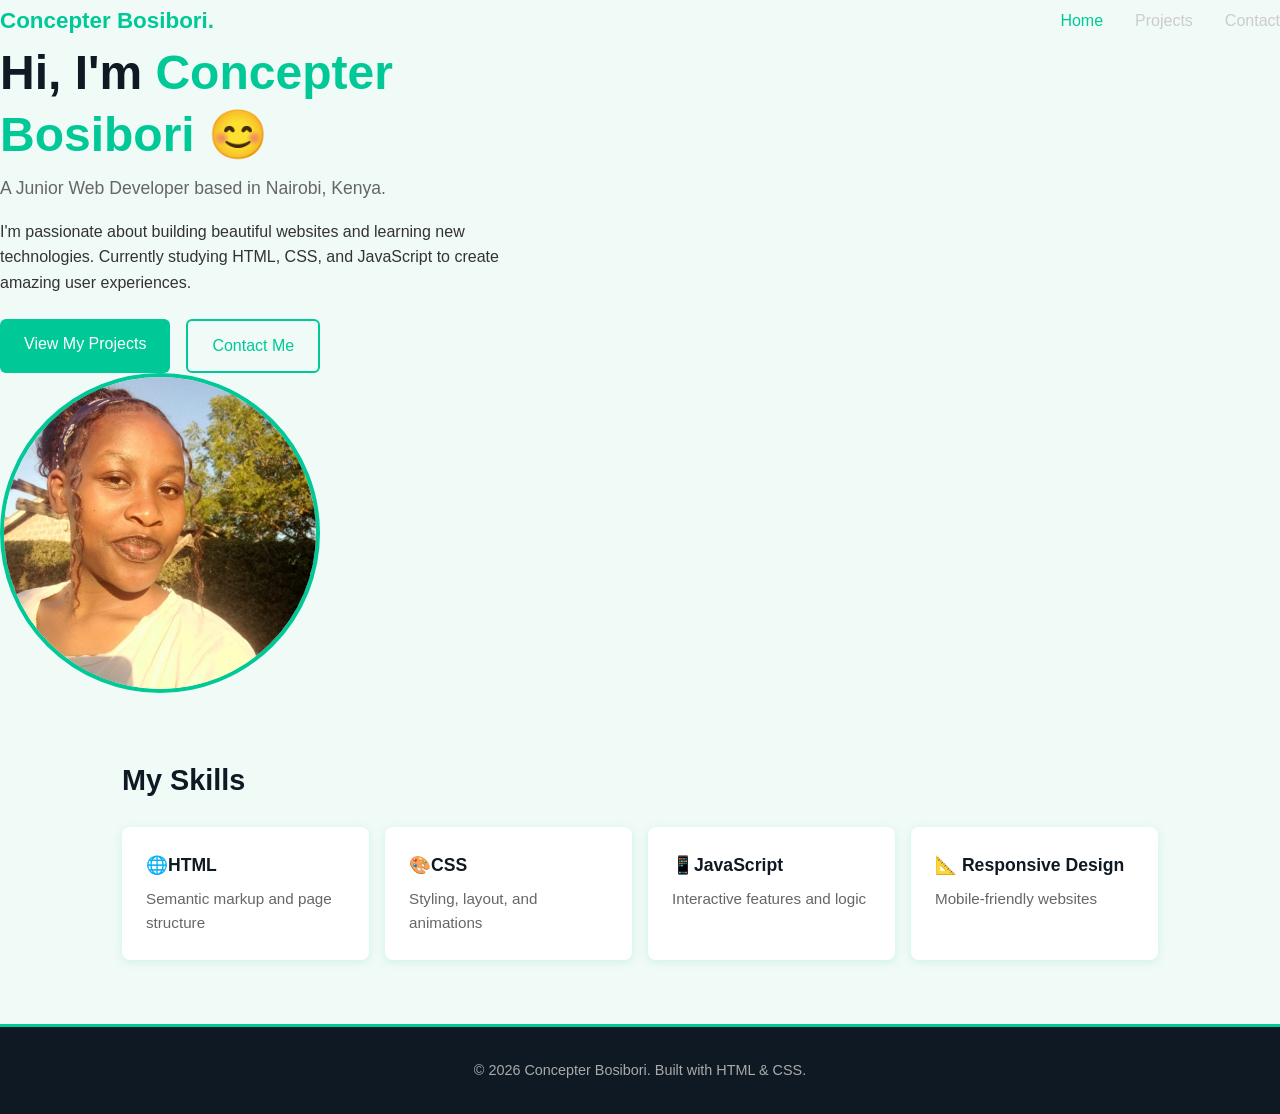
==== index.html @ 4c5dae10 "Add 3 responsive pages" ====
<!DOCTYPE html>
<html lang="en">
  <head>
    <meta charset="UTF-8" />
    <meta name="viewport" content="width=device-width, initial-scale=1.0" />
    <title>My Portfolio - Concepter Bosibori</title>
    <link rel="stylesheet" href="styles.css" />
  </head>

  <body>
    <!-- NAVIGATION BAR-->
    <header>
    <nav>
      <div class="nav-container">
        <a href="index.html" class="nav-brand">Concepter Bosibori.</a>

        <!-- Hamburger toggle -->
        <input type="checkbox" id="nav-toggle" class="nav-toggle" />
        <label for="nav-toggle" class="hamburger" aria-label="Toggle menu">
          <span></span>
          <span></span>
          <span></span>
        </label>

        <ul class="nav-links">
          <li><a href="index.html" class="active">Home</a></li>
          <li><a href="projects.html">Projects</a></li>
          <li><a href="contact.html">Contact</a></li>
        </ul>
      </div>
    </nav>
    </header>
    <!-- HERO SECTION -->
     <main>
    <section id="hero">
      <div class="hero-text">
        <h1>Hi, I'm <span class="highlight">Concepter Bosibori 😊</span></h1>
        <p class="tagline">A Junior Web Developer based in Nairobi, Kenya.</p>
        <p class="bio">
          I'm passionate about building beautiful websites and learning new
          technologies. Currently studying HTML, CSS, and JavaScript to create
          amazing user experiences.
        </p>
        <div class="hero-buttons">
          <a href="projects.html" class="button">View My Projects</a>
          <a href="contact.html" class="button button-outline">Contact Me</a>
        </div>
      </div>
      <div class="hero-image">
        <img
          src="Whatsapp/whiskey.jpeg"
          alt="Profile Photo of Concepter Bosibori"
        />
      </div>
    </section>

    <!-- SKILLS -->
    <section class="skills">
      <div class="section-container">
        <h2>My Skills</h2>
        <div class="skills-grid">
          <div class="skill-card">
            <h3>🌐HTML</h3>
            <p>Semantic markup and page structure</p>
          </div>
          <div class="skill-card">
            <h3>🎨CSS</h3>
            <p>Styling, layout, and animations</p>
          </div>
          <div class="skill-card">
            <h3>📱JavaScript</h3>
            <p>Interactive features and logic</p>
          </div>
          <div class="skill-card">
            <h3>📐 Responsive Design</h3>
            <p>Mobile-friendly websites</p>
          </div>
        </div>
      </div>
    </section>
     </main>
    <footer>
      <p>&copy; 2026 Concepter Bosibori. Built with HTML &amp; CSS.</p>
    </footer>
  </body>
</html>
---- styles.css ----
:root {
  --color-primary: #00c896;
  --color-accent: #0ea5e9;
  --color-dark: #0f1923;
  --color-light: #f0faf7;
  --color-text: #333;
  --color-muted: #666;
  --color-border: #e0e0e0;
  --font-main: 'Segoe UI', sans-serif;
  --shadow-sm: 0 2px 8px rgba(0,200,150,0.15);
  --shadow-md: 0 10px 20px rgba(0,200,150,0.25);
}

/* ============================================
   DARK MODE
   ============================================ */
@media (prefers-color-scheme: dark) {
  :root {
    --color-light: #0f1923;
    --color-text: #e0e0e0;
    --color-muted: #aaa;
    --color-border: #2a2a3a;
    --color-card-bg: #1a2535;
  }

  body {
    background-color: var(--color-light);
    color: var(--color-text);
  }

  .hero,
  .projects-page {
    background-color: #1a2535;
  }

  .skill-card,
  .card,
  .contact-form {
    background-color: #1a2535;
    border-color: var(--color-border);
  }

  .contact-sidebar {
    background-color: #0d1f2d;
  }
}

/* ============================================
   RESET & BASE
   ============================================ */
* {
  margin: 0;
  padding: 0;
  box-sizing: border-box;
}

body {
  font-family: var(--font-main);
  color: var(--color-text);
  background-color: var(--color-light);
  line-height: 1.6;
}

img {
  max-width: 100%;
  display: block;
}

a {
  text-decoration: none;
  transition: color 0.3s ease;
}

a:hover {
  color: var(--color-primary);
}

a:focus, button:focus {
  outline: 2px solid var(--color-primary);
  outline-offset: 2px;
}

/* ============================================
   NAVBAR
   ============================================ */
header {
  position: sticky;
  top: 0;
  z-index: 100;
}

.navbar {
  background-color: var(--color-dark);
  padding: 1rem 1.5rem;
}

.nav-container {
  display: flex;
  align-items: center;
  justify-content: space-between;
  flex-wrap: wrap;
}

.nav-brand {
  color: var(--color-primary);
  font-size: 1.4rem;
  font-weight: bold;
}

.nav-toggle {
  display: none;
}

.hamburger {
  display: flex;
  flex-direction: column;
  gap: 5px;
  cursor: pointer;
}

.hamburger span {
  display: block;
  width: 25px;
  height: 3px;
  background-color: white;
  border-radius: 3px;
  transition: all 0.3s ease;
}

.nav-links {
  display: none;
  list-style: none;
  flex-direction: column;
  width: 100%;
  padding: 0.5rem 0 1rem;
  gap: 0.25rem;
}

.nav-toggle:checked ~ .nav-links {
  display: flex;
}

.nav-links a {
  color: #ccc;
  padding: 0.5rem 0;
  display: block;
  transition: color 0.3s ease;
}

.nav-links a:hover,
.nav-links a.active {
  color: var(--color-primary);
}

/* ============================================
   BUTTONS
   ============================================ */
.button {
  display: inline-block;
  padding: 0.75rem 1.5rem;
  background-color: var(--color-primary);
  color: white;
  border-radius: 6px;
  border: none;
  cursor: pointer;
  font-size: 1rem;
  transition: all 0.3s ease;
}

.button:hover {
  transform: translateY(-2px);
  box-shadow: 0 4px 6px rgba(0,0,0,0.2);
  color: white;
}

.button-outline {
  background-color: transparent;
  border: 2px solid var(--color-primary);
  color: var(--color-primary);
}

.button-outline:hover {
  background-color: var(--color-primary);
  color: white;
}

/* ============================================
   HERO
   ============================================ */
.hero {
  display: flex;
  flex-direction: column;
  align-items: center;
  text-align: center;
  padding: 3rem 1.5rem;
  gap: 2rem;
  background-color: white;
  min-height: 80vh;
}

.hero-text h1 {
  font-size: 1.9rem;
  line-height: 1.3;
  margin-bottom: 0.5rem;
  color: var(--color-dark);
}

.highlight {
  color: var(--color-primary);
}

.tagline {
  color: var(--color-muted);
  font-size: 1.1rem;
  margin-bottom: 1rem;
}

.bio {
  max-width: 520px;
  margin: 0 auto 1.5rem;
  color: var(--color-text);
}

.hero-buttons {
  display: flex;
  flex-wrap: wrap;
  gap: 1rem;
  justify-content: center;
}

.hero-image img {
  width: 200px;
  height: 200px;
  border-radius: 50%;
  object-fit: cover;
  border: 4px solid var(--color-primary);
  margin: 0 auto;
}

/* ============================================
   SHARED SECTION STYLES
   ============================================ */
.section-container {
  max-width: 1100px;
  margin: 0 auto;
  padding: 3rem 1.5rem;
}

.section-container h2 {
  font-size: 1.8rem;
  margin-bottom: 0.5rem;
  color: var(--color-dark);
}

.section-subtitle {
  color: var(--color-muted);
  margin-bottom: 2rem;
}

/* ============================================
   SKILLS
   ============================================ */
.skills {
  background-color: var(--color-light);
}

.skills-grid {
  display: grid;
  grid-template-columns: 1fr;
  gap: 1rem;
  margin-top: 1.5rem;
}

.skill-card {
  background-color: white;
  padding: 1.5rem;
  border-radius: 8px;
  box-shadow: var(--shadow-sm);
  transition: box-shadow 0.3s ease, transform 0.3s ease;
}

.skill-card:hover {
  box-shadow: var(--shadow-md);
  transform: translateY(-3px);
}

.skill-card h3 {
  margin-bottom: 0.5rem;
  color: var(--color-dark);
  font-size: 1.1rem;
}

.skill-card p {
  color: var(--color-muted);
  font-size: 0.95rem;
}

/* ============================================
   PROJECTS
   ============================================ */
.projects-page {
  background: linear-gradient(135deg, #0f1923 0%, #1a2535 100%);
}

.projects-grid {
  display: grid;
  grid-template-columns: 1fr;
  gap: 1.5rem;
  margin-top: 1.5rem;
}

.card {
  background-color: white;
  border: 1px solid var(--color-border);
  border-radius: 10px;
  padding: 1.5rem;
  transition: box-shadow 0.3s ease, transform 0.3s ease;
  border-top: 4px solid var(--color-primary); 
}

.card:hover {
  box-shadow: var(--shadow-md);
  transform: translateY(-3px);
  border-color: var(--color-primary); 
}

.card-tag {
  display: inline-block;
  background-color: rgba(0, 200, 150, 0.1);
  color: var(--color-primary);
  font-size: 0.75rem;
  padding: 0.25rem 0.75rem;
  border-radius: 20px;
  margin-bottom: 0.75rem;
  font-weight: 600;
}

.card h3 {
  margin-bottom: 0.5rem;
  color: var(--color-dark);
  font-size: 1.1rem;
}

.card p {
  color: var(--color-muted);
  margin-bottom: 1rem;
  font-size: 0.95rem;
}
.tag-html {
  background-color: rgba(0, 200, 150, 0.15);
  color: #00c896;
}

.tag-layout {
  background-color: rgba(14, 165, 233, 0.15);
  color: #0ea5e9;
}

.tag-javascript {
  background-color: rgba(234, 179, 8, 0.15);
  color: #ca8a04;
}

.tag-soon {
  background-color: rgba(156, 163, 175, 0.15);
  color: #6b7280;
}

.tag-contact {
  background-color: rgba(220, 38, 38, 0.15);
  color: #dc2626;
}

/* ============================================
   CONTACT
   ============================================ */
.contact-page {
  background: linear-gradient(135deg, #0f1923 0%, #1a2535 100%);
}

.contact-layout {
  display: flex;
  flex-direction: column;
  gap: 2rem;
  margin-top: 1.5rem;
}

.contact-form {
  display: flex;
  flex-direction: column;
  gap: 1rem;
  background-color: white;
  padding: 2rem;
  border-radius: 10px;
  box-shadow: var(--shadow-sm);
}

.form-group {
  display: flex;
  flex-direction: column;
  gap: 0.4rem;
}

.form-group label {
  font-weight: 600;
  font-size: 0.9rem;
  color: var(--color-dark);
}

.form-group input,
.form-group textarea,
.form-group select {
  padding: 0.75rem;
  border: 1px solid var(--color-border);
  border-radius: 6px;
  font-size: 1rem;
  font-family: var(--font-main);
  width: 100%;
  transition: border-color 0.3s ease, box-shadow 0.3s ease;
}

.form-group input:focus,
.form-group textarea:focus,
.form-group select:focus {
  outline: none;
  border-color: var(--color-primary);
  box-shadow: 0 0 0 3px rgba(0, 200, 150, 0.15);
}

.contact-sidebar {
  background-color: var(--color-dark);
  color: white;
  padding: 2rem;
  border-radius: 10px;
  border-top: 4px solid var(--color-primary);
}

.contact-sidebar h3 {
  color: var(--color-primary);
  margin-bottom: 0.75rem;
  font-size: 1.3rem;
}

.contact-sidebar p {
  color: #bbb;
  margin-bottom: 1.25rem;
  line-height: 1.7;
}

.contact-info {
  list-style: none;
  display: flex;
  flex-direction: column;
  gap: 0.75rem;
}

.contact-info li {
  color: #ccc;
  font-size: 0.95rem;
}

.contact-info a {
  color: var(--color-primary);
}

.contact-info a:hover {
  text-decoration: underline;
}

/* ============================================
   FOOTER
   ============================================ */
footer {
  text-align: center;
  padding: 2rem 1.5rem;
  background-color: var(--color-dark);
  color: #aaa;
  font-size: 0.9rem;
  border-top: 3px solid var(--color-primary);
}

footer p {
  max-width: 600px;
  margin: 0 auto;
}

/* ============================================
   TABLET (768px and above)
   ============================================ */
@media (min-width: 768px) {

  /* Nav: hide hamburger, show horizontal links */
  .hamburger {
    display: none;
  }

  .nav-links {
    display: flex !important;
    flex-direction: row;
    width: auto;
    padding: 0;
    gap: 2rem;
  }

  /* Skills: 2 columns */
  .skills-grid {
    grid-template-columns: repeat(2, 1fr);
  }

  /* Projects: 2 columns */
  .projects-grid {
    grid-template-columns: repeat(2, 1fr);
  }

}

/* ============================================
   DESKTOP (1024px and above)
   ============================================ */
@media (min-width: 1024px) {

  /* Hero: side by side */
  .hero {
    flex-direction: row;
    justify-content: center;
    text-align: left;
    padding: 5rem 4rem;
    gap: 4rem;
  }

  .hero-text {
    max-width: 550px;
  }

  .bio {
    margin: 0 0 1.5rem;
  }

  .hero-buttons {
    justify-content: flex-start;
  }

  .hero-image img {
    width: 280px;
    height: 280px;
    margin: 0;
  }

  /* Skills: 4 columns */
  .skills-grid {
    grid-template-columns: repeat(4, 1fr);
  }

  /* Projects: 3 columns */
  .projects-grid {
    grid-template-columns: repeat(3, 1fr);
  }

  /* Contact: form and sidebar side by side */
  .contact-layout {
    flex-direction: row;
    align-items: flex-start;
  }

  .contact-form {
    flex: 2;
  }

  .contact-sidebar {
    flex: 1;
  }

}

/* ============================================
   LARGE DESKTOP (1280px and above)
   ============================================ */
@media (min-width: 1280px) {

  .hero-text h1 {
    font-size: 3rem;
  }

  .hero-image img {
    width: 320px;
    height: 320px;
  }

  .section-container {
    padding: 4rem 2rem;
  }

}
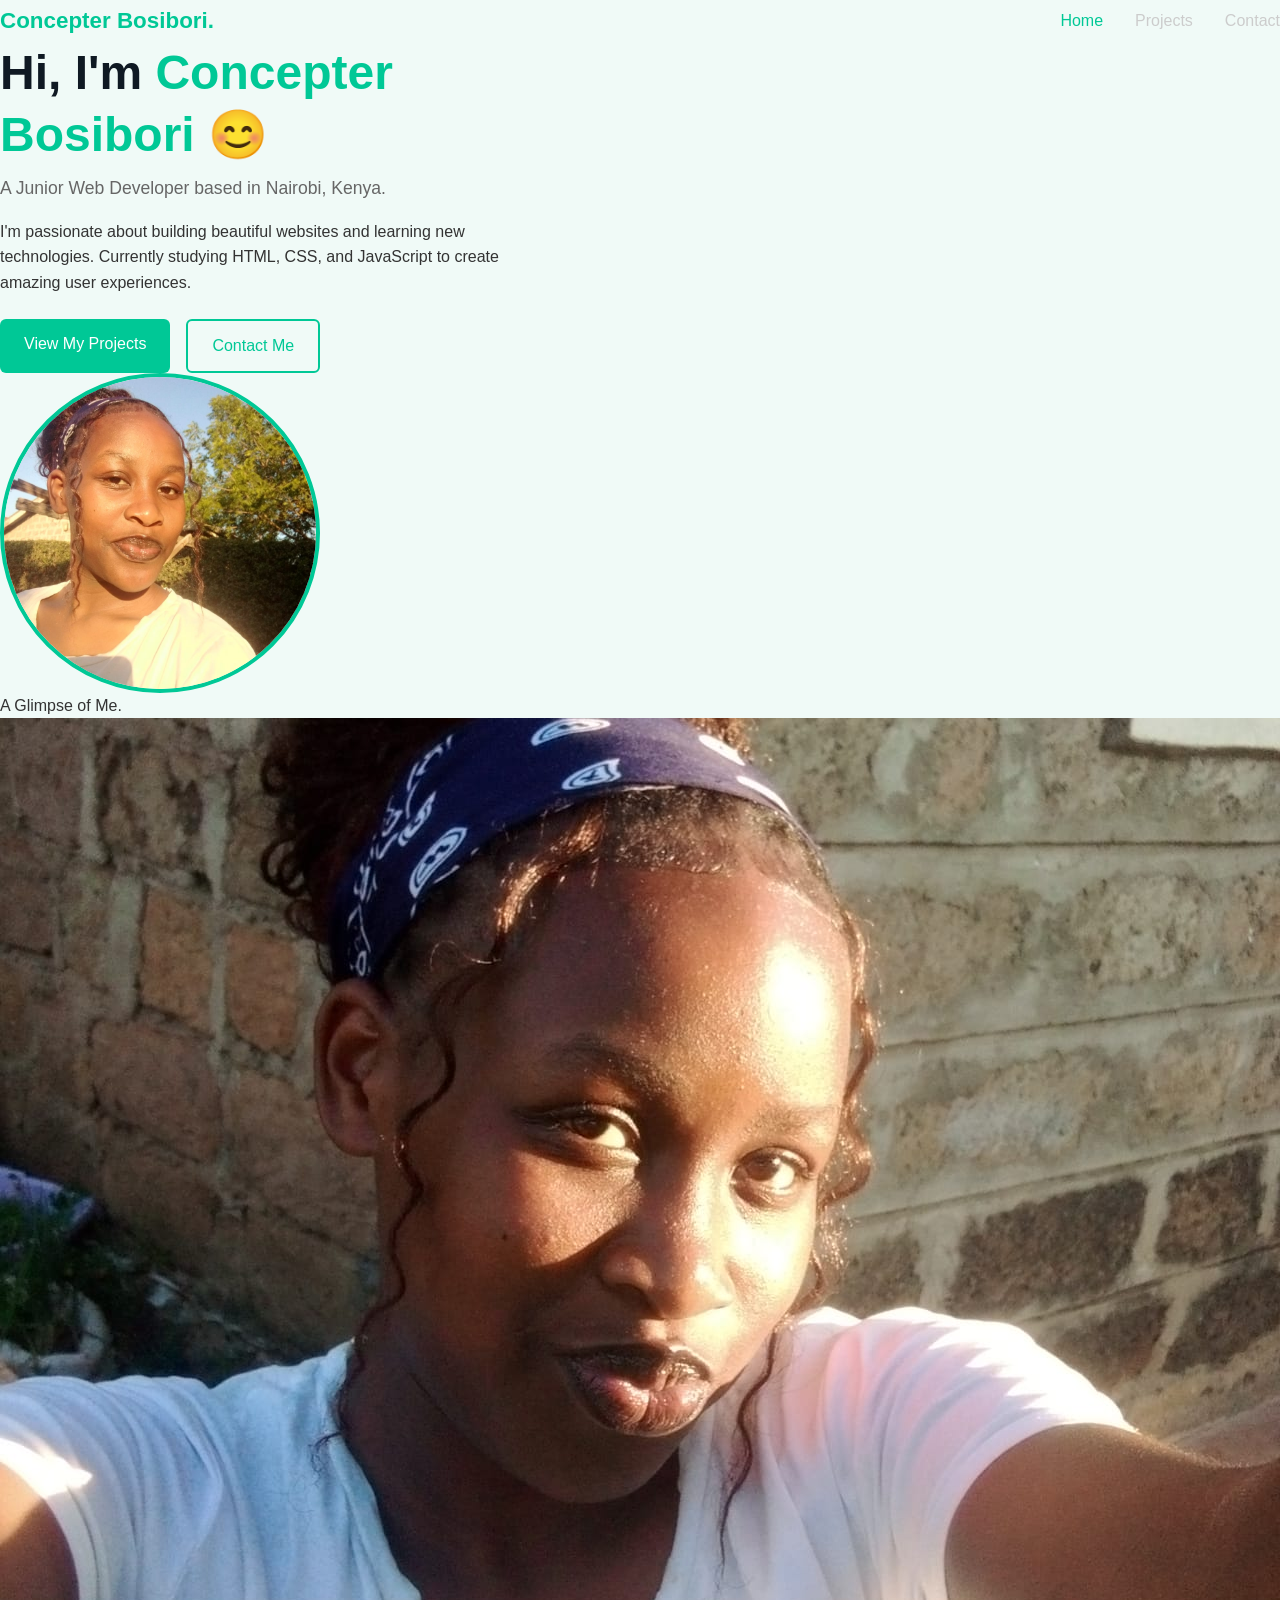
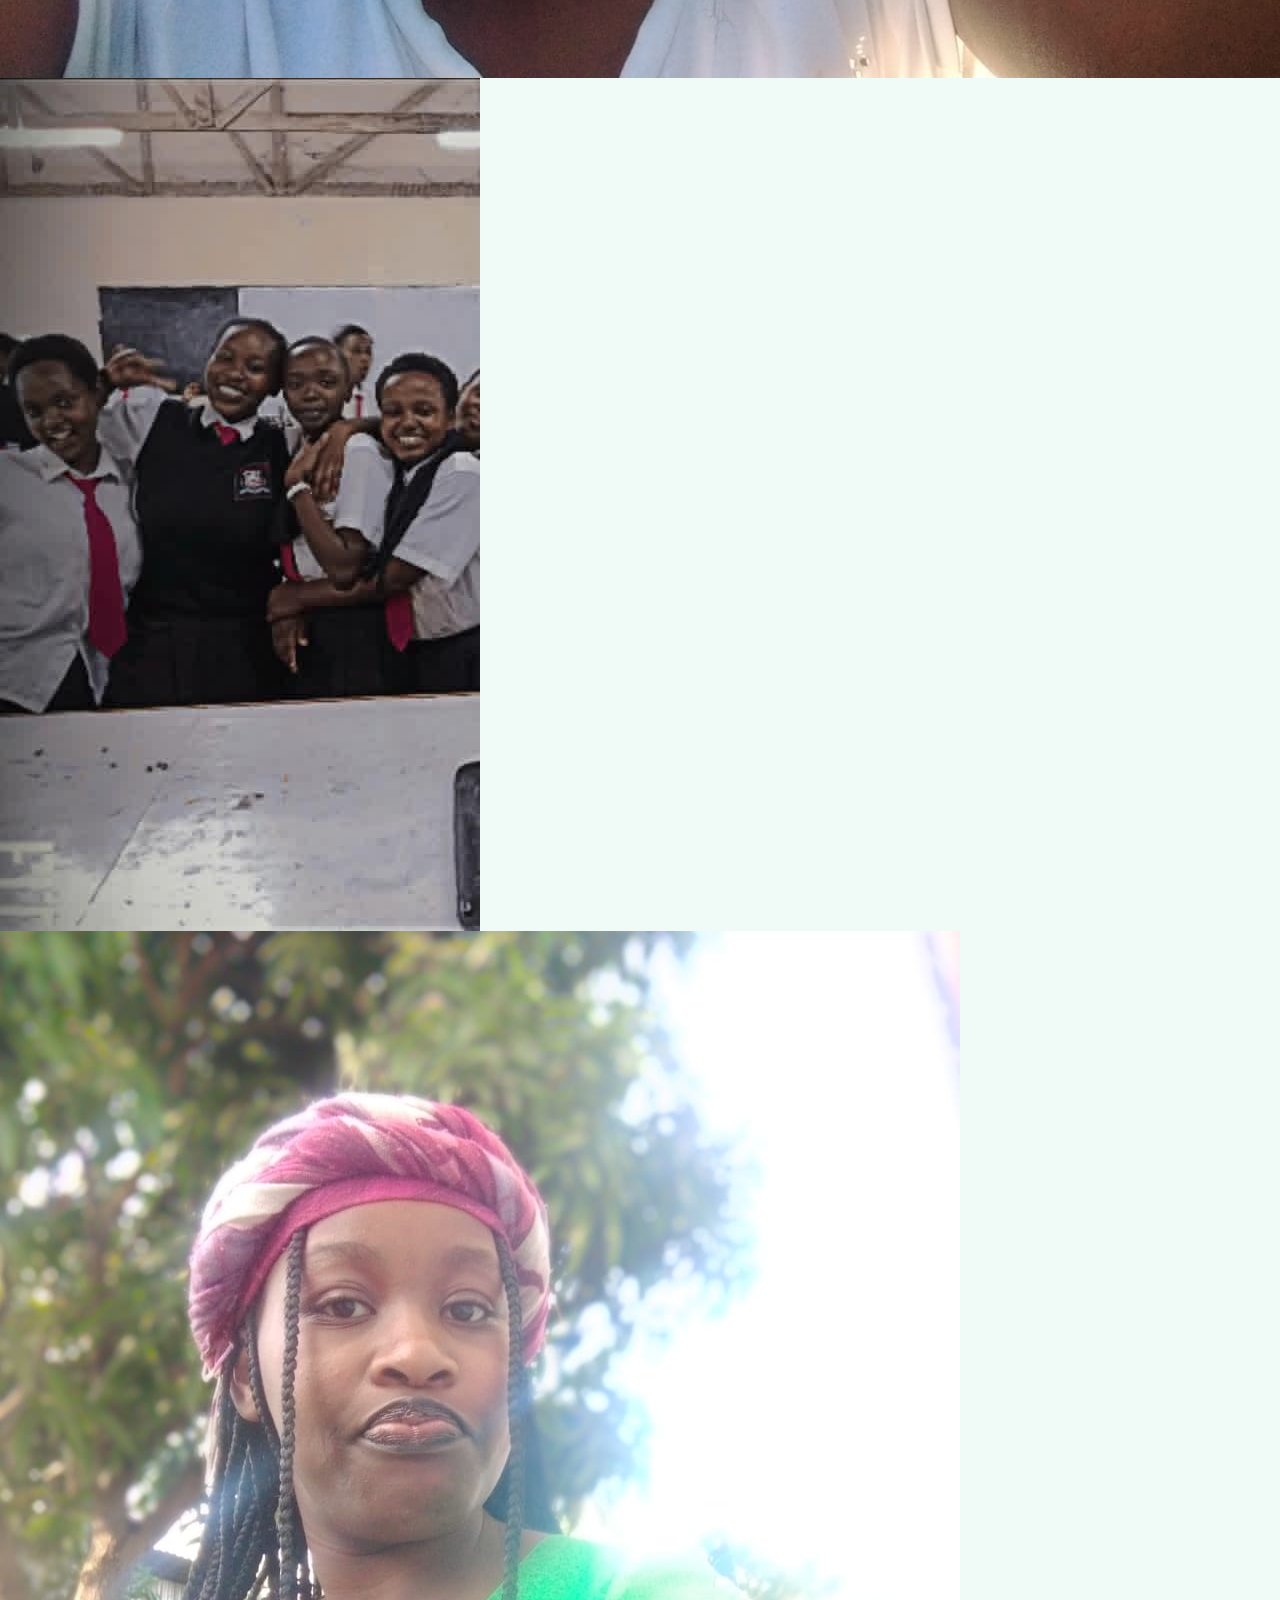
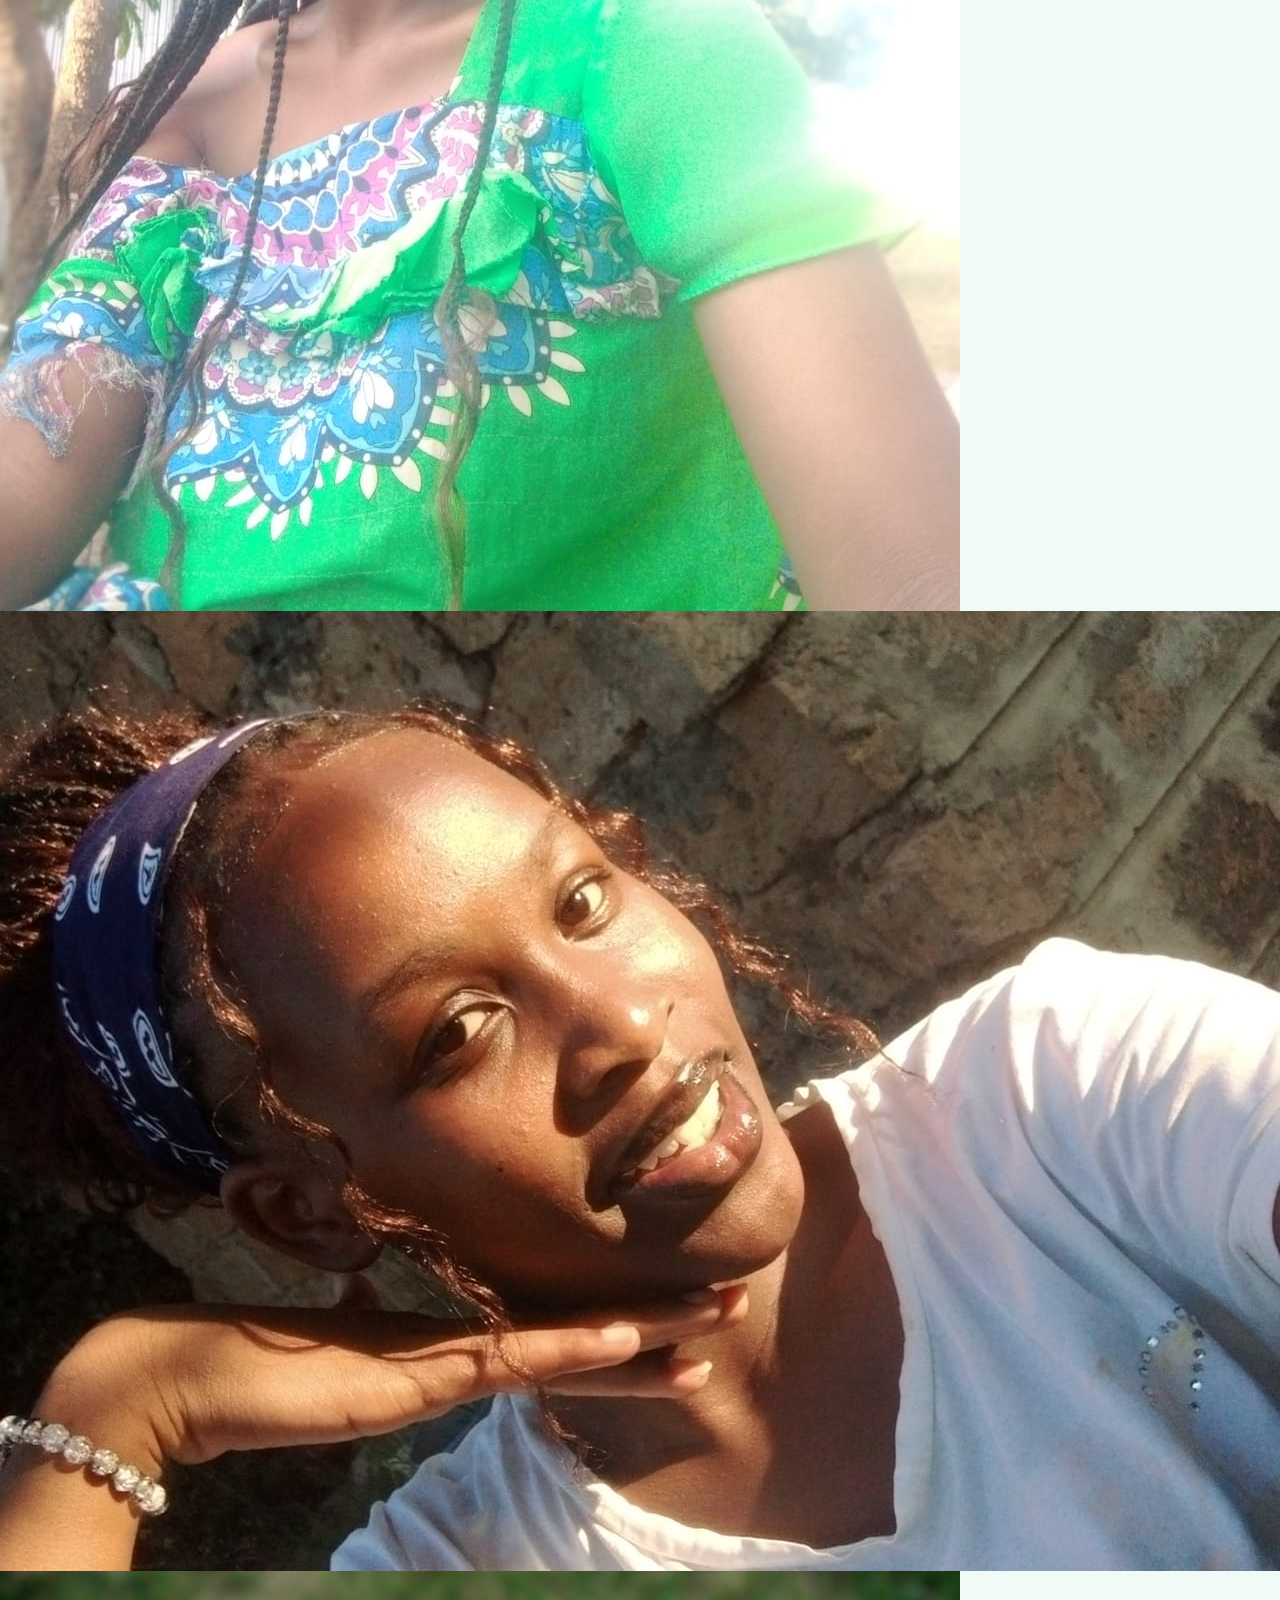
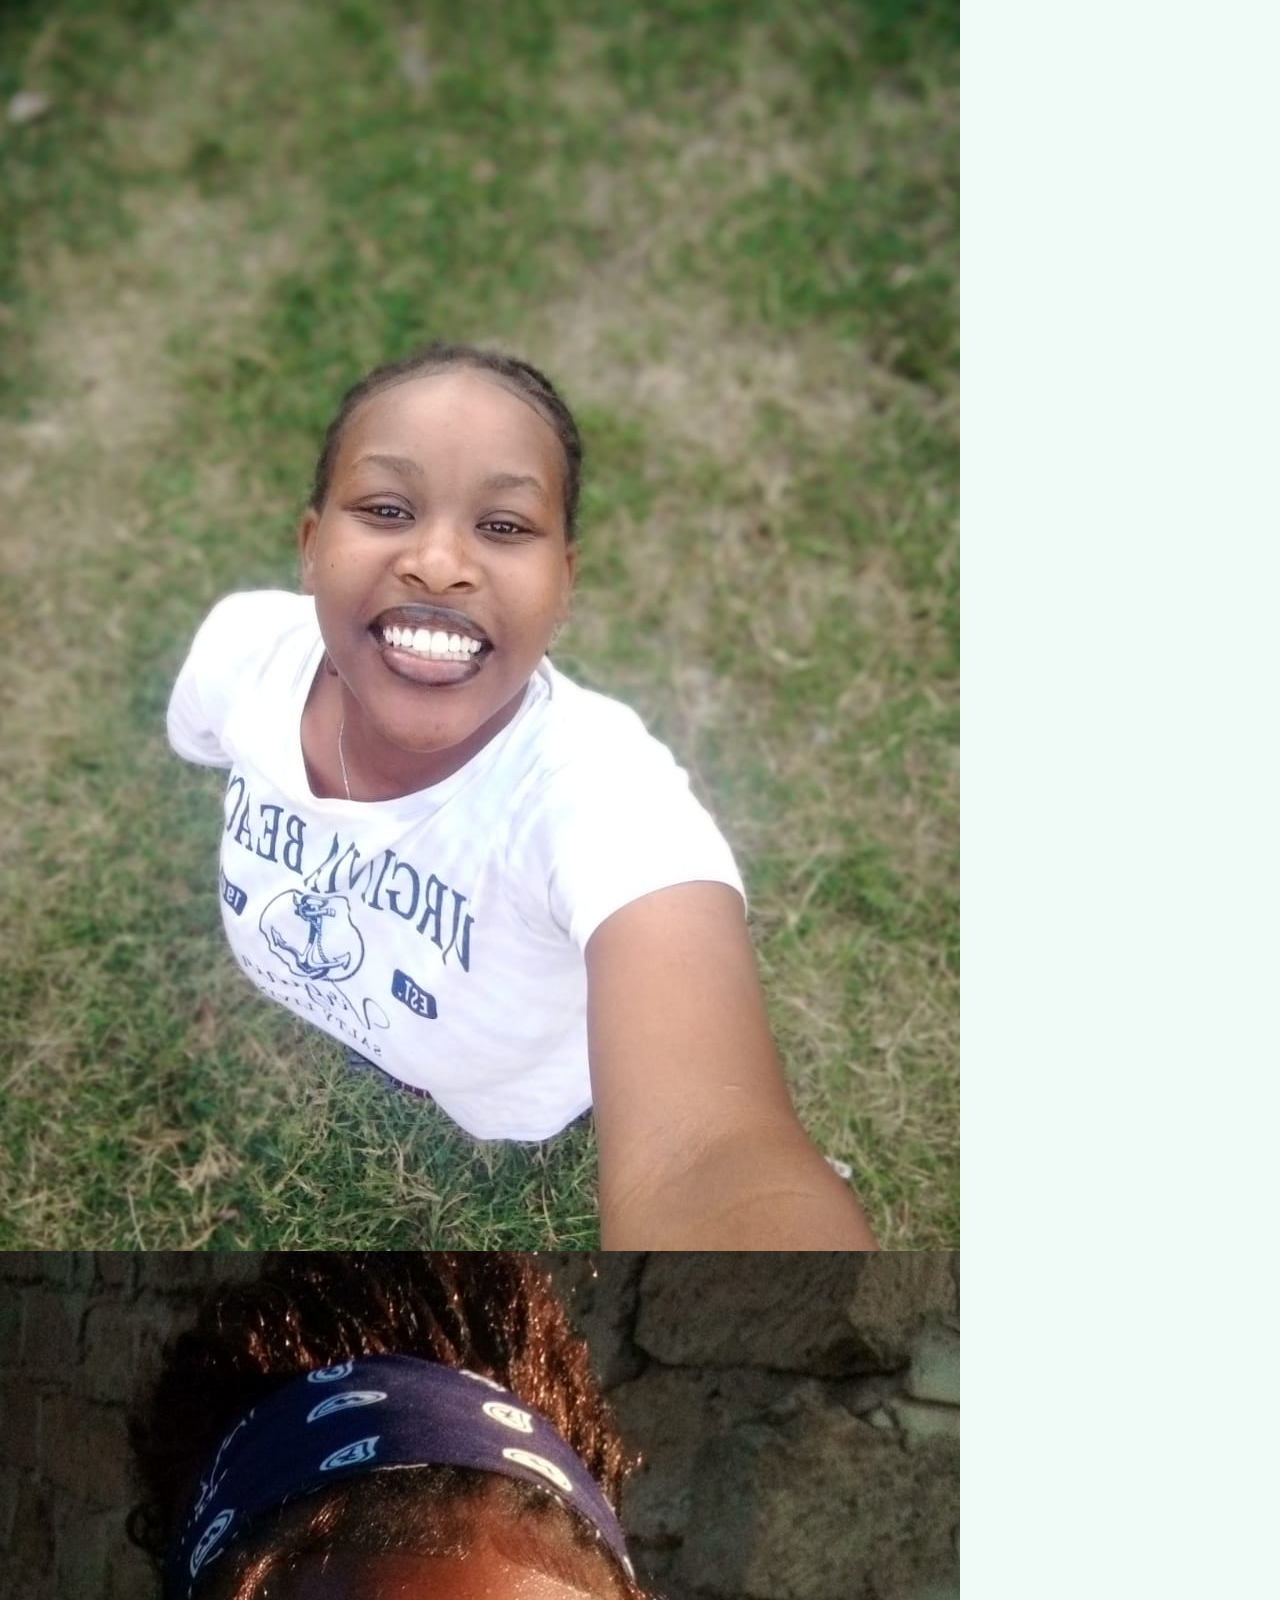
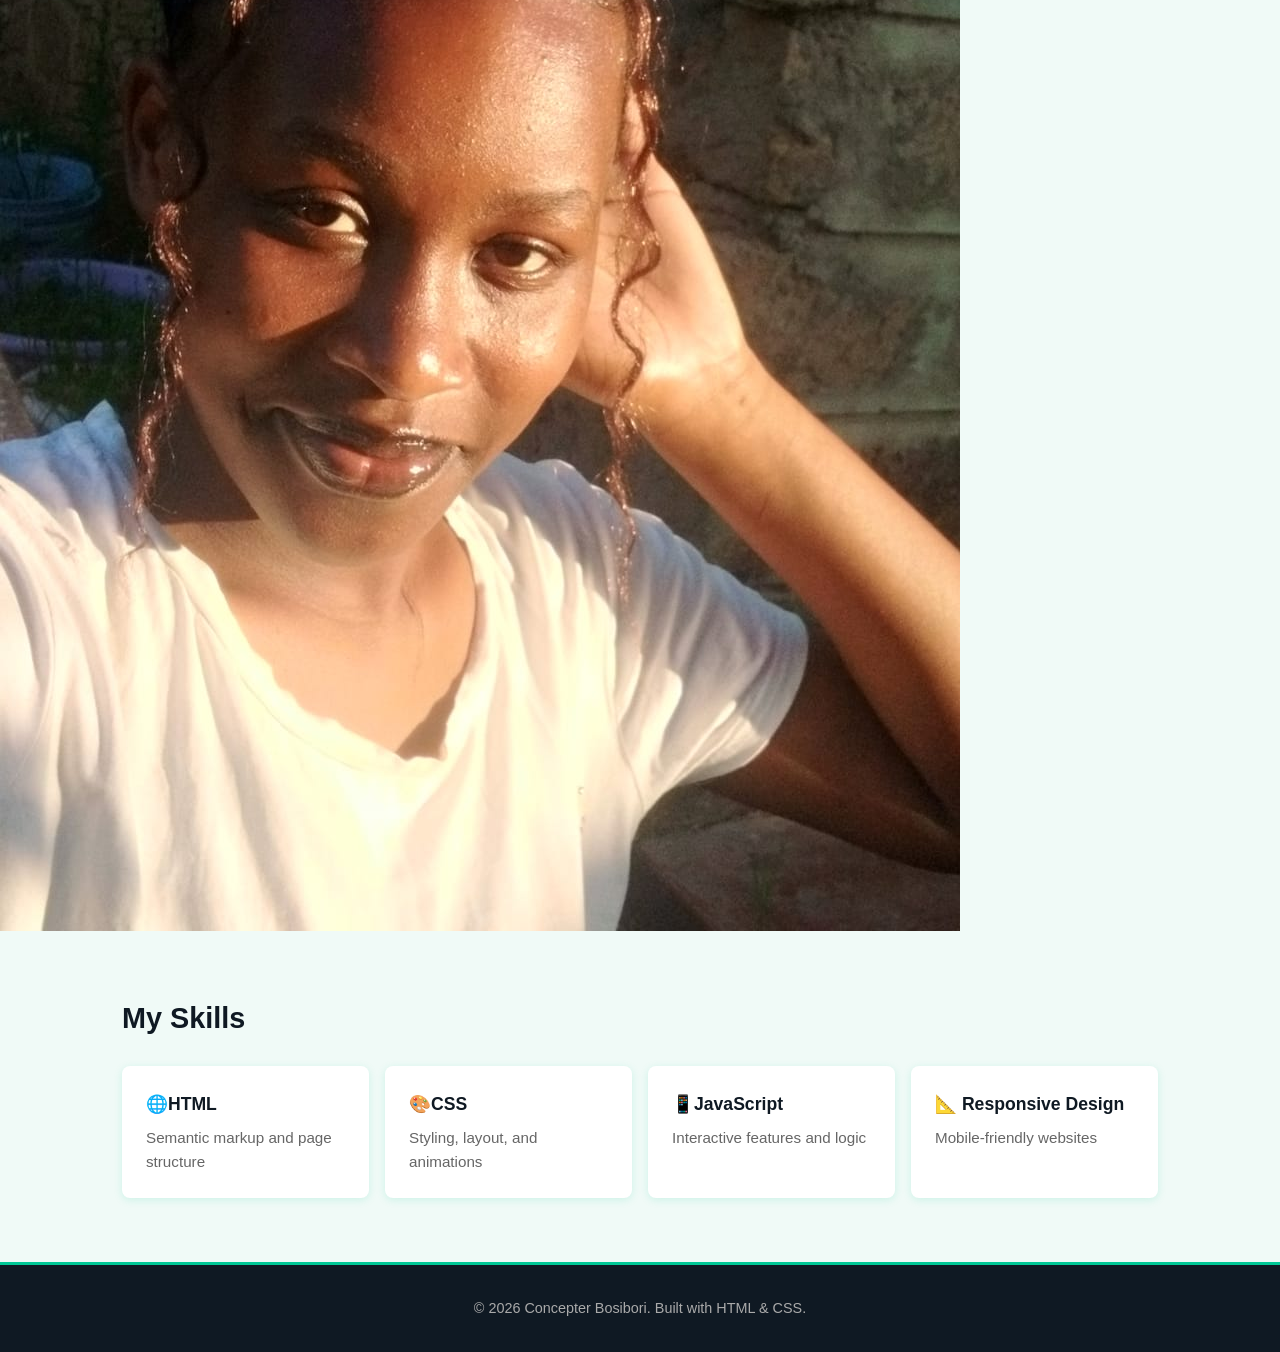
==== commit a3b370db: "Update: Index.html with the photo gallery section" ====
--- a/index.html
+++ b/index.html
@@ -1,86 +1,112 @@
-<!DOCTYPE html>
-<html lang="en">
-  <head>
-    <meta charset="UTF-8" />
-    <meta name="viewport" content="width=device-width, initial-scale=1.0" />
-    <title>My Portfolio - Concepter Bosibori</title>
-    <link rel="stylesheet" href="styles.css" />
-  </head>
-
-  <body>
-    <!-- NAVIGATION BAR-->
-    <header>
-    <nav>
-      <div class="nav-container">
-        <a href="index.html" class="nav-brand">Concepter Bosibori.</a>
-
-        <!-- Hamburger toggle -->
-        <input type="checkbox" id="nav-toggle" class="nav-toggle" />
-        <label for="nav-toggle" class="hamburger" aria-label="Toggle menu">
-          <span></span>
-          <span></span>
-          <span></span>
-        </label>
-
-        <ul class="nav-links">
-          <li><a href="index.html" class="active">Home</a></li>
-          <li><a href="projects.html">Projects</a></li>
-          <li><a href="contact.html">Contact</a></li>
-        </ul>
-      </div>
-    </nav>
-    </header>
-    <!-- HERO SECTION -->
-     <main>
-    <section id="hero">
-      <div class="hero-text">
-        <h1>Hi, I'm <span class="highlight">Concepter Bosibori 😊</span></h1>
-        <p class="tagline">A Junior Web Developer based in Nairobi, Kenya.</p>
-        <p class="bio">
-          I'm passionate about building beautiful websites and learning new
-          technologies. Currently studying HTML, CSS, and JavaScript to create
-          amazing user experiences.
-        </p>
-        <div class="hero-buttons">
-          <a href="projects.html" class="button">View My Projects</a>
-          <a href="contact.html" class="button button-outline">Contact Me</a>
-        </div>
-      </div>
-      <div class="hero-image">
-        <img
-          src="Whatsapp/whiskey.jpeg"
-          alt="Profile Photo of Concepter Bosibori"
-        />
-      </div>
-    </section>
-
-    <!-- SKILLS -->
-    <section class="skills">
-      <div class="section-container">
-        <h2>My Skills</h2>
-        <div class="skills-grid">
-          <div class="skill-card">
-            <h3>🌐HTML</h3>
-            <p>Semantic markup and page structure</p>
-          </div>
-          <div class="skill-card">
-            <h3>🎨CSS</h3>
-            <p>Styling, layout, and animations</p>
-          </div>
-          <div class="skill-card">
-            <h3>📱JavaScript</h3>
-            <p>Interactive features and logic</p>
-          </div>
-          <div class="skill-card">
-            <h3>📐 Responsive Design</h3>
-            <p>Mobile-friendly websites</p>
-          </div>
-        </div>
-      </div>
-    </section>
-     </main>
-    <footer>
-      <p>&copy; 2026 Concepter Bosibori. Built with HTML &amp; CSS.</p>
-    </footer>
-  </body>
-</html>
+<!doctype html>
+<html lang="en">
+  <head>
+    <meta charset="UTF-8" />
+    <meta name="viewport" content="width=device-width, initial-scale=1.0" />
+    <title>My Portfolio - Concepter Bosibori</title>
+    <link rel="stylesheet" href="styles.css" />
+  </head>
+
+  <body>
+    <!-- NAVIGATION BAR-->
+    <header>
+    <nav>
+      <div class="nav-container">
+        <a href="index.html" class="nav-brand">Concepter Bosibori.</a>
+
+        <!-- Hamburger toggle -->
+        <input type="checkbox" id="nav-toggle" class="nav-toggle" />
+        <label for="nav-toggle" class="hamburger" aria-label="Toggle menu">
+          <span></span>
+          <span></span>
+          <span></span>
+        </label>
+
+        <ul class="nav-links">
+          <li><a href="index.html" class="active">Home</a></li>
+          <li><a href="projects.html">Projects</a></li>
+          <li><a href="contact.html">Contact</a></li>
+        </ul>
+      </div>
+    </nav>
+    </header>
+    <!-- HERO SECTION -->
+     <main>
+    <section id="hero">
+      <div class="hero-text">
+        <h1>Hi, I'm <span class="highlight">Concepter Bosibori 😊</span></h1>
+        <p class="tagline">A Junior Web Developer based in Nairobi, Kenya.</p>
+        <p class="bio">
+          I'm passionate about building beautiful websites and learning new
+          technologies. Currently studying HTML, CSS, and JavaScript to create
+          amazing user experiences.
+        </p>
+        <div class="hero-buttons">
+          <a href="projects.html" class="button">View My Projects</a>
+          <a href="contact.html" class="button button-outline">Contact Me</a>
+        </div>
+      </div>
+      <div class="hero-image">
+        <img
+          src="Whatsapp/whiskey.jpeg"
+          alt="Profile Photo of Concepter Bosibori"
+        />
+      </div>
+    </section>
+
+        <!--A Glimpse of me-->
+    <section class="gallery-section">
+      <p class="gallery-heading">A Glimpse of Me.</p>
+      
+      <div class="gallery-grid">
+        <figure>
+          <a href="#photo1"><img src="Whatsapp/edgess.jpeg" alt="Connie Smiling"></a>
+        </figure>
+        <figure>
+          <a href="#photo2"><img src="Whatsapp/friends.jpeg" alt="Connie at school with friends"></a>
+        </figure>
+        <figure>
+          <a href="#photo3"><img src="Whatsapp/coast.jpeg" alt="Connie Outdoors"></a>
+        </figure>
+        <figure>
+          <a href="#photo4"><img src="Whatsapp/sunkissed.jpeg" alt="Connie sunkissed"></a>
+        </figure>
+        <figure>
+          <a href="#photo5"><img src="Whatsapp/toobright.jpeg" alt="Connie relaxing"></a>
+        </figure>
+        <figure>
+          <a href="#photo6"><img src="Whatsapp/heragain.jpeg" alt="Connie feeling fulfilled"></a>
+        </figure>
+      </div>
+    </section>
+
+    <!-- SKILLS -->
+    <section class="skills">
+      <div class="section-container">
+        <h2>My Skills</h2>
+        <div class="skills-grid">
+          <div class="skill-card">
+            <h3>🌐HTML</h3>
+            <p>Semantic markup and page structure</p>
+          </div>
+          <div class="skill-card">
+            <h3>🎨CSS</h3>
+            <p>Styling, layout, and animations</p>
+          </div>
+          <div class="skill-card">
+            <h3>📱JavaScript</h3>
+            <p>Interactive features and logic</p>
+          </div>
+          <div class="skill-card">
+            <h3>📐 Responsive Design</h3>
+            <p>Mobile-friendly websites</p>
+          </div>
+        </div>
+      </div>
+    </section>
+     </main>
+    <footer>
+      <p>&copy; 2026 Concepter Bosibori. Built with HTML &amp; CSS.</p>
+    </footer>
+  </body>
+</html>
--- a/styles.css
+++ b/styles.css
@@ -1,593 +1,593 @@
-:root {
-  --color-primary: #00c896;
-  --color-accent: #0ea5e9;
-  --color-dark: #0f1923;
-  --color-light: #f0faf7;
-  --color-text: #333;
-  --color-muted: #666;
-  --color-border: #e0e0e0;
-  --font-main: 'Segoe UI', sans-serif;
-  --shadow-sm: 0 2px 8px rgba(0,200,150,0.15);
-  --shadow-md: 0 10px 20px rgba(0,200,150,0.25);
-}
-
-/* ============================================
-   DARK MODE
-   ============================================ */
-@media (prefers-color-scheme: dark) {
-  :root {
-    --color-light: #0f1923;
-    --color-text: #e0e0e0;
-    --color-muted: #aaa;
-    --color-border: #2a2a3a;
-    --color-card-bg: #1a2535;
-  }
-
-  body {
-    background-color: var(--color-light);
-    color: var(--color-text);
-  }
-
-  .hero,
-  .projects-page {
-    background-color: #1a2535;
-  }
-
-  .skill-card,
-  .card,
-  .contact-form {
-    background-color: #1a2535;
-    border-color: var(--color-border);
-  }
-
-  .contact-sidebar {
-    background-color: #0d1f2d;
-  }
-}
-
-/* ============================================
-   RESET & BASE
-   ============================================ */
-* {
-  margin: 0;
-  padding: 0;
-  box-sizing: border-box;
-}
-
-body {
-  font-family: var(--font-main);
-  color: var(--color-text);
-  background-color: var(--color-light);
-  line-height: 1.6;
-}
-
-img {
-  max-width: 100%;
-  display: block;
-}
-
-a {
-  text-decoration: none;
-  transition: color 0.3s ease;
-}
-
-a:hover {
-  color: var(--color-primary);
-}
-
-a:focus, button:focus {
-  outline: 2px solid var(--color-primary);
-  outline-offset: 2px;
-}
-
-/* ============================================
-   NAVBAR
-   ============================================ */
-header {
-  position: sticky;
-  top: 0;
-  z-index: 100;
-}
-
-.navbar {
-  background-color: var(--color-dark);
-  padding: 1rem 1.5rem;
-}
-
-.nav-container {
-  display: flex;
-  align-items: center;
-  justify-content: space-between;
-  flex-wrap: wrap;
-}
-
-.nav-brand {
-  color: var(--color-primary);
-  font-size: 1.4rem;
-  font-weight: bold;
-}
-
-.nav-toggle {
-  display: none;
-}
-
-.hamburger {
-  display: flex;
-  flex-direction: column;
-  gap: 5px;
-  cursor: pointer;
-}
-
-.hamburger span {
-  display: block;
-  width: 25px;
-  height: 3px;
-  background-color: white;
-  border-radius: 3px;
-  transition: all 0.3s ease;
-}
-
-.nav-links {
-  display: none;
-  list-style: none;
-  flex-direction: column;
-  width: 100%;
-  padding: 0.5rem 0 1rem;
-  gap: 0.25rem;
-}
-
-.nav-toggle:checked ~ .nav-links {
-  display: flex;
-}
-
-.nav-links a {
-  color: #ccc;
-  padding: 0.5rem 0;
-  display: block;
-  transition: color 0.3s ease;
-}
-
-.nav-links a:hover,
-.nav-links a.active {
-  color: var(--color-primary);
-}
-
-/* ============================================
-   BUTTONS
-   ============================================ */
-.button {
-  display: inline-block;
-  padding: 0.75rem 1.5rem;
-  background-color: var(--color-primary);
-  color: white;
-  border-radius: 6px;
-  border: none;
-  cursor: pointer;
-  font-size: 1rem;
-  transition: all 0.3s ease;
-}
-
-.button:hover {
-  transform: translateY(-2px);
-  box-shadow: 0 4px 6px rgba(0,0,0,0.2);
-  color: white;
-}
-
-.button-outline {
-  background-color: transparent;
-  border: 2px solid var(--color-primary);
-  color: var(--color-primary);
-}
-
-.button-outline:hover {
-  background-color: var(--color-primary);
-  color: white;
-}
-
-/* ============================================
-   HERO
-   ============================================ */
-.hero {
-  display: flex;
-  flex-direction: column;
-  align-items: center;
-  text-align: center;
-  padding: 3rem 1.5rem;
-  gap: 2rem;
-  background-color: white;
-  min-height: 80vh;
-}
-
-.hero-text h1 {
-  font-size: 1.9rem;
-  line-height: 1.3;
-  margin-bottom: 0.5rem;
-  color: var(--color-dark);
-}
-
-.highlight {
-  color: var(--color-primary);
-}
-
-.tagline {
-  color: var(--color-muted);
-  font-size: 1.1rem;
-  margin-bottom: 1rem;
-}
-
-.bio {
-  max-width: 520px;
-  margin: 0 auto 1.5rem;
-  color: var(--color-text);
-}
-
-.hero-buttons {
-  display: flex;
-  flex-wrap: wrap;
-  gap: 1rem;
-  justify-content: center;
-}
-
-.hero-image img {
-  width: 200px;
-  height: 200px;
-  border-radius: 50%;
-  object-fit: cover;
-  border: 4px solid var(--color-primary);
-  margin: 0 auto;
-}
-
-/* ============================================
-   SHARED SECTION STYLES
-   ============================================ */
-.section-container {
-  max-width: 1100px;
-  margin: 0 auto;
-  padding: 3rem 1.5rem;
-}
-
-.section-container h2 {
-  font-size: 1.8rem;
-  margin-bottom: 0.5rem;
-  color: var(--color-dark);
-}
-
-.section-subtitle {
-  color: var(--color-muted);
-  margin-bottom: 2rem;
-}
-
-/* ============================================
-   SKILLS
-   ============================================ */
-.skills {
-  background-color: var(--color-light);
-}
-
-.skills-grid {
-  display: grid;
-  grid-template-columns: 1fr;
-  gap: 1rem;
-  margin-top: 1.5rem;
-}
-
-.skill-card {
-  background-color: white;
-  padding: 1.5rem;
-  border-radius: 8px;
-  box-shadow: var(--shadow-sm);
-  transition: box-shadow 0.3s ease, transform 0.3s ease;
-}
-
-.skill-card:hover {
-  box-shadow: var(--shadow-md);
-  transform: translateY(-3px);
-}
-
-.skill-card h3 {
-  margin-bottom: 0.5rem;
-  color: var(--color-dark);
-  font-size: 1.1rem;
-}
-
-.skill-card p {
-  color: var(--color-muted);
-  font-size: 0.95rem;
-}
-
-/* ============================================
-   PROJECTS
-   ============================================ */
-.projects-page {
-  background: linear-gradient(135deg, #0f1923 0%, #1a2535 100%);
-}
-
-.projects-grid {
-  display: grid;
-  grid-template-columns: 1fr;
-  gap: 1.5rem;
-  margin-top: 1.5rem;
-}
-
-.card {
-  background-color: white;
-  border: 1px solid var(--color-border);
-  border-radius: 10px;
-  padding: 1.5rem;
-  transition: box-shadow 0.3s ease, transform 0.3s ease;
-  border-top: 4px solid var(--color-primary); 
-}
-
-.card:hover {
-  box-shadow: var(--shadow-md);
-  transform: translateY(-3px);
-  border-color: var(--color-primary); 
-}
-
-.card-tag {
-  display: inline-block;
-  background-color: rgba(0, 200, 150, 0.1);
-  color: var(--color-primary);
-  font-size: 0.75rem;
-  padding: 0.25rem 0.75rem;
-  border-radius: 20px;
-  margin-bottom: 0.75rem;
-  font-weight: 600;
-}
-
-.card h3 {
-  margin-bottom: 0.5rem;
-  color: var(--color-dark);
-  font-size: 1.1rem;
-}
-
-.card p {
-  color: var(--color-muted);
-  margin-bottom: 1rem;
-  font-size: 0.95rem;
-}
-.tag-html {
-  background-color: rgba(0, 200, 150, 0.15);
-  color: #00c896;
-}
-
-.tag-layout {
-  background-color: rgba(14, 165, 233, 0.15);
-  color: #0ea5e9;
-}
-
-.tag-javascript {
-  background-color: rgba(234, 179, 8, 0.15);
-  color: #ca8a04;
-}
-
-.tag-soon {
-  background-color: rgba(156, 163, 175, 0.15);
-  color: #6b7280;
-}
-
-.tag-contact {
-  background-color: rgba(220, 38, 38, 0.15);
-  color: #dc2626;
-}
-
-/* ============================================
-   CONTACT
-   ============================================ */
-.contact-page {
-  background: linear-gradient(135deg, #0f1923 0%, #1a2535 100%);
-}
-
-.contact-layout {
-  display: flex;
-  flex-direction: column;
-  gap: 2rem;
-  margin-top: 1.5rem;
-}
-
-.contact-form {
-  display: flex;
-  flex-direction: column;
-  gap: 1rem;
-  background-color: white;
-  padding: 2rem;
-  border-radius: 10px;
-  box-shadow: var(--shadow-sm);
-}
-
-.form-group {
-  display: flex;
-  flex-direction: column;
-  gap: 0.4rem;
-}
-
-.form-group label {
-  font-weight: 600;
-  font-size: 0.9rem;
-  color: var(--color-dark);
-}
-
-.form-group input,
-.form-group textarea,
-.form-group select {
-  padding: 0.75rem;
-  border: 1px solid var(--color-border);
-  border-radius: 6px;
-  font-size: 1rem;
-  font-family: var(--font-main);
-  width: 100%;
-  transition: border-color 0.3s ease, box-shadow 0.3s ease;
-}
-
-.form-group input:focus,
-.form-group textarea:focus,
-.form-group select:focus {
-  outline: none;
-  border-color: var(--color-primary);
-  box-shadow: 0 0 0 3px rgba(0, 200, 150, 0.15);
-}
-
-.contact-sidebar {
-  background-color: var(--color-dark);
-  color: white;
-  padding: 2rem;
-  border-radius: 10px;
-  border-top: 4px solid var(--color-primary);
-}
-
-.contact-sidebar h3 {
-  color: var(--color-primary);
-  margin-bottom: 0.75rem;
-  font-size: 1.3rem;
-}
-
-.contact-sidebar p {
-  color: #bbb;
-  margin-bottom: 1.25rem;
-  line-height: 1.7;
-}
-
-.contact-info {
-  list-style: none;
-  display: flex;
-  flex-direction: column;
-  gap: 0.75rem;
-}
-
-.contact-info li {
-  color: #ccc;
-  font-size: 0.95rem;
-}
-
-.contact-info a {
-  color: var(--color-primary);
-}
-
-.contact-info a:hover {
-  text-decoration: underline;
-}
-
-/* ============================================
-   FOOTER
-   ============================================ */
-footer {
-  text-align: center;
-  padding: 2rem 1.5rem;
-  background-color: var(--color-dark);
-  color: #aaa;
-  font-size: 0.9rem;
-  border-top: 3px solid var(--color-primary);
-}
-
-footer p {
-  max-width: 600px;
-  margin: 0 auto;
-}
-
-/* ============================================
-   TABLET (768px and above)
-   ============================================ */
-@media (min-width: 768px) {
-
-  /* Nav: hide hamburger, show horizontal links */
-  .hamburger {
-    display: none;
-  }
-
-  .nav-links {
-    display: flex !important;
-    flex-direction: row;
-    width: auto;
-    padding: 0;
-    gap: 2rem;
-  }
-
-  /* Skills: 2 columns */
-  .skills-grid {
-    grid-template-columns: repeat(2, 1fr);
-  }
-
-  /* Projects: 2 columns */
-  .projects-grid {
-    grid-template-columns: repeat(2, 1fr);
-  }
-
-}
-
-/* ============================================
-   DESKTOP (1024px and above)
-   ============================================ */
-@media (min-width: 1024px) {
-
-  /* Hero: side by side */
-  .hero {
-    flex-direction: row;
-    justify-content: center;
-    text-align: left;
-    padding: 5rem 4rem;
-    gap: 4rem;
-  }
-
-  .hero-text {
-    max-width: 550px;
-  }
-
-  .bio {
-    margin: 0 0 1.5rem;
-  }
-
-  .hero-buttons {
-    justify-content: flex-start;
-  }
-
-  .hero-image img {
-    width: 280px;
-    height: 280px;
-    margin: 0;
-  }
-
-  /* Skills: 4 columns */
-  .skills-grid {
-    grid-template-columns: repeat(4, 1fr);
-  }
-
-  /* Projects: 3 columns */
-  .projects-grid {
-    grid-template-columns: repeat(3, 1fr);
-  }
-
-  /* Contact: form and sidebar side by side */
-  .contact-layout {
-    flex-direction: row;
-    align-items: flex-start;
-  }
-
-  .contact-form {
-    flex: 2;
-  }
-
-  .contact-sidebar {
-    flex: 1;
-  }
-
-}
-
-/* ============================================
-   LARGE DESKTOP (1280px and above)
-   ============================================ */
-@media (min-width: 1280px) {
-
-  .hero-text h1 {
-    font-size: 3rem;
-  }
-
-  .hero-image img {
-    width: 320px;
-    height: 320px;
-  }
-
-  .section-container {
-    padding: 4rem 2rem;
-  }
-
+:root {
+  --color-primary: #00c896;
+  --color-accent: #0ea5e9;
+  --color-dark: #0f1923;
+  --color-light: #f0faf7;
+  --color-text: #333;
+  --color-muted: #666;
+  --color-border: #e0e0e0;
+  --font-main: 'Segoe UI', sans-serif;
+  --shadow-sm: 0 2px 8px rgba(0,200,150,0.15);
+  --shadow-md: 0 10px 20px rgba(0,200,150,0.25);
+}
+
+/* ============================================
+   DARK MODE
+   ============================================ */
+@media (prefers-color-scheme: dark) {
+  :root {
+    --color-light: #0f1923;
+    --color-text: #e0e0e0;
+    --color-muted: #aaa;
+    --color-border: #2a2a3a;
+    --color-card-bg: #1a2535;
+  }
+
+  body {
+    background-color: var(--color-light);
+    color: var(--color-text);
+  }
+
+  .hero,
+  .projects-page {
+    background-color: #1a2535;
+  }
+
+  .skill-card,
+  .card,
+  .contact-form {
+    background-color: #1a2535;
+    border-color: var(--color-border);
+  }
+
+  .contact-sidebar {
+    background-color: #0d1f2d;
+  }
+}
+
+/* ============================================
+   RESET & BASE
+   ============================================ */
+* {
+  margin: 0;
+  padding: 0;
+  box-sizing: border-box;
+}
+
+body {
+  font-family: var(--font-main);
+  color: var(--color-text);
+  background-color: var(--color-light);
+  line-height: 1.6;
+}
+
+img {
+  max-width: 100%;
+  display: block;
+}
+
+a {
+  text-decoration: none;
+  transition: color 0.3s ease;
+}
+
+a:hover {
+  color: var(--color-primary);
+}
+
+a:focus, button:focus {
+  outline: 2px solid var(--color-primary);
+  outline-offset: 2px;
+}
+
+/* ============================================
+   NAVBAR
+   ============================================ */
+header {
+  position: sticky;
+  top: 0;
+  z-index: 100;
+}
+
+.navbar {
+  background-color: var(--color-dark);
+  padding: 1rem 1.5rem;
+}
+
+.nav-container {
+  display: flex;
+  align-items: center;
+  justify-content: space-between;
+  flex-wrap: wrap;
+}
+
+.nav-brand {
+  color: var(--color-primary);
+  font-size: 1.4rem;
+  font-weight: bold;
+}
+
+.nav-toggle {
+  display: none;
+}
+
+.hamburger {
+  display: flex;
+  flex-direction: column;
+  gap: 5px;
+  cursor: pointer;
+}
+
+.hamburger span {
+  display: block;
+  width: 25px;
+  height: 3px;
+  background-color: white;
+  border-radius: 3px;
+  transition: all 0.3s ease;
+}
+
+.nav-links {
+  display: none;
+  list-style: none;
+  flex-direction: column;
+  width: 100%;
+  padding: 0.5rem 0 1rem;
+  gap: 0.25rem;
+}
+
+.nav-toggle:checked ~ .nav-links {
+  display: flex;
+}
+
+.nav-links a {
+  color: #ccc;
+  padding: 0.5rem 0;
+  display: block;
+  transition: color 0.3s ease;
+}
+
+.nav-links a:hover,
+.nav-links a.active {
+  color: var(--color-primary);
+}
+
+/* ============================================
+   BUTTONS
+   ============================================ */
+.button {
+  display: inline-block;
+  padding: 0.75rem 1.5rem;
+  background-color: var(--color-primary);
+  color: white;
+  border-radius: 6px;
+  border: none;
+  cursor: pointer;
+  font-size: 1rem;
+  transition: all 0.3s ease;
+}
+
+.button:hover {
+  transform: translateY(-2px);
+  box-shadow: 0 4px 6px rgba(0,0,0,0.2);
+  color: white;
+}
+
+.button-outline {
+  background-color: transparent;
+  border: 2px solid var(--color-primary);
+  color: var(--color-primary);
+}
+
+.button-outline:hover {
+  background-color: var(--color-primary);
+  color: white;
+}
+
+/* ============================================
+   HERO
+   ============================================ */
+.hero {
+  display: flex;
+  flex-direction: column;
+  align-items: center;
+  text-align: center;
+  padding: 3rem 1.5rem;
+  gap: 2rem;
+  background-color: white;
+  min-height: 80vh;
+}
+
+.hero-text h1 {
+  font-size: 1.9rem;
+  line-height: 1.3;
+  margin-bottom: 0.5rem;
+  color: var(--color-dark);
+}
+
+.highlight {
+  color: var(--color-primary);
+}
+
+.tagline {
+  color: var(--color-muted);
+  font-size: 1.1rem;
+  margin-bottom: 1rem;
+}
+
+.bio {
+  max-width: 520px;
+  margin: 0 auto 1.5rem;
+  color: var(--color-text);
+}
+
+.hero-buttons {
+  display: flex;
+  flex-wrap: wrap;
+  gap: 1rem;
+  justify-content: center;
+}
+
+.hero-image img {
+  width: 200px;
+  height: 200px;
+  border-radius: 50%;
+  object-fit: cover;
+  border: 4px solid var(--color-primary);
+  margin: 0 auto;
+}
+
+/* ============================================
+   SHARED SECTION STYLES
+   ============================================ */
+.section-container {
+  max-width: 1100px;
+  margin: 0 auto;
+  padding: 3rem 1.5rem;
+}
+
+.section-container h2 {
+  font-size: 1.8rem;
+  margin-bottom: 0.5rem;
+  color: var(--color-dark);
+}
+
+.section-subtitle {
+  color: var(--color-muted);
+  margin-bottom: 2rem;
+}
+
+/* ============================================
+   SKILLS
+   ============================================ */
+.skills {
+  background-color: var(--color-light);
+}
+
+.skills-grid {
+  display: grid;
+  grid-template-columns: 1fr;
+  gap: 1rem;
+  margin-top: 1.5rem;
+}
+
+.skill-card {
+  background-color: white;
+  padding: 1.5rem;
+  border-radius: 8px;
+  box-shadow: var(--shadow-sm);
+  transition: box-shadow 0.3s ease, transform 0.3s ease;
+}
+
+.skill-card:hover {
+  box-shadow: var(--shadow-md);
+  transform: translateY(-3px);
+}
+
+.skill-card h3 {
+  margin-bottom: 0.5rem;
+  color: var(--color-dark);
+  font-size: 1.1rem;
+}
+
+.skill-card p {
+  color: var(--color-muted);
+  font-size: 0.95rem;
+}
+
+/* ============================================
+   PROJECTS
+   ============================================ */
+.projects-page {
+  background: linear-gradient(135deg, #0f1923 0%, #1a2535 100%);
+}
+
+.projects-grid {
+  display: grid;
+  grid-template-columns: 1fr;
+  gap: 1.5rem;
+  margin-top: 1.5rem;
+}
+
+.card {
+  background-color: white;
+  border: 1px solid var(--color-border);
+  border-radius: 10px;
+  padding: 1.5rem;
+  transition: box-shadow 0.3s ease, transform 0.3s ease;
+  border-top: 4px solid var(--color-primary); 
+}
+
+.card:hover {
+  box-shadow: var(--shadow-md);
+  transform: translateY(-3px);
+  border-color: var(--color-primary); 
+}
+
+.card-tag {
+  display: inline-block;
+  background-color: rgba(0, 200, 150, 0.1);
+  color: var(--color-primary);
+  font-size: 0.75rem;
+  padding: 0.25rem 0.75rem;
+  border-radius: 20px;
+  margin-bottom: 0.75rem;
+  font-weight: 600;
+}
+
+.card h3 {
+  margin-bottom: 0.5rem;
+  color: var(--color-dark);
+  font-size: 1.1rem;
+}
+
+.card p {
+  color: var(--color-muted);
+  margin-bottom: 1rem;
+  font-size: 0.95rem;
+}
+.tag-html {
+  background-color: rgba(0, 200, 150, 0.15);
+  color: #00c896;
+}
+
+.tag-layout {
+  background-color: rgba(14, 165, 233, 0.15);
+  color: #0ea5e9;
+}
+
+.tag-javascript {
+  background-color: rgba(234, 179, 8, 0.15);
+  color: #ca8a04;
+}
+
+.tag-soon {
+  background-color: rgba(156, 163, 175, 0.15);
+  color: #6b7280;
+}
+
+.tag-contact {
+  background-color: rgba(220, 38, 38, 0.15);
+  color: #dc2626;
+}
+
+/* ============================================
+   CONTACT
+   ============================================ */
+.contact-page {
+  background: linear-gradient(135deg, #0f1923 0%, #1a2535 100%);
+}
+
+.contact-layout {
+  display: flex;
+  flex-direction: column;
+  gap: 2rem;
+  margin-top: 1.5rem;
+}
+
+.contact-form {
+  display: flex;
+  flex-direction: column;
+  gap: 1rem;
+  background-color: white;
+  padding: 2rem;
+  border-radius: 10px;
+  box-shadow: var(--shadow-sm);
+}
+
+.form-group {
+  display: flex;
+  flex-direction: column;
+  gap: 0.4rem;
+}
+
+.form-group label {
+  font-weight: 600;
+  font-size: 0.9rem;
+  color: var(--color-dark);
+}
+
+.form-group input,
+.form-group textarea,
+.form-group select {
+  padding: 0.75rem;
+  border: 1px solid var(--color-border);
+  border-radius: 6px;
+  font-size: 1rem;
+  font-family: var(--font-main);
+  width: 100%;
+  transition: border-color 0.3s ease, box-shadow 0.3s ease;
+}
+
+.form-group input:focus,
+.form-group textarea:focus,
+.form-group select:focus {
+  outline: none;
+  border-color: var(--color-primary);
+  box-shadow: 0 0 0 3px rgba(0, 200, 150, 0.15);
+}
+
+.contact-sidebar {
+  background-color: var(--color-dark);
+  color: white;
+  padding: 2rem;
+  border-radius: 10px;
+  border-top: 4px solid var(--color-primary);
+}
+
+.contact-sidebar h3 {
+  color: var(--color-primary);
+  margin-bottom: 0.75rem;
+  font-size: 1.3rem;
+}
+
+.contact-sidebar p {
+  color: #bbb;
+  margin-bottom: 1.25rem;
+  line-height: 1.7;
+}
+
+.contact-info {
+  list-style: none;
+  display: flex;
+  flex-direction: column;
+  gap: 0.75rem;
+}
+
+.contact-info li {
+  color: #ccc;
+  font-size: 0.95rem;
+}
+
+.contact-info a {
+  color: var(--color-primary);
+}
+
+.contact-info a:hover {
+  text-decoration: underline;
+}
+
+/* ============================================
+   FOOTER
+   ============================================ */
+footer {
+  text-align: center;
+  padding: 2rem 1.5rem;
+  background-color: var(--color-dark);
+  color: #aaa;
+  font-size: 0.9rem;
+  border-top: 3px solid var(--color-primary);
+}
+
+footer p {
+  max-width: 600px;
+  margin: 0 auto;
+}
+
+/* ============================================
+   TABLET (768px and above)
+   ============================================ */
+@media (min-width: 768px) {
+
+  /* Nav: hide hamburger, show horizontal links */
+  .hamburger {
+    display: none;
+  }
+
+  .nav-links {
+    display: flex !important;
+    flex-direction: row;
+    width: auto;
+    padding: 0;
+    gap: 2rem;
+  }
+
+  /* Skills: 2 columns */
+  .skills-grid {
+    grid-template-columns: repeat(2, 1fr);
+  }
+
+  /* Projects: 2 columns */
+  .projects-grid {
+    grid-template-columns: repeat(2, 1fr);
+  }
+
+}
+
+/* ============================================
+   DESKTOP (1024px and above)
+   ============================================ */
+@media (min-width: 1024px) {
+
+  /* Hero: side by side */
+  .hero {
+    flex-direction: row;
+    justify-content: center;
+    text-align: left;
+    padding: 5rem 4rem;
+    gap: 4rem;
+  }
+
+  .hero-text {
+    max-width: 550px;
+  }
+
+  .bio {
+    margin: 0 0 1.5rem;
+  }
+
+  .hero-buttons {
+    justify-content: flex-start;
+  }
+
+  .hero-image img {
+    width: 280px;
+    height: 280px;
+    margin: 0;
+  }
+
+  /* Skills: 4 columns */
+  .skills-grid {
+    grid-template-columns: repeat(4, 1fr);
+  }
+
+  /* Projects: 3 columns */
+  .projects-grid {
+    grid-template-columns: repeat(3, 1fr);
+  }
+
+  /* Contact: form and sidebar side by side */
+  .contact-layout {
+    flex-direction: row;
+    align-items: flex-start;
+  }
+
+  .contact-form {
+    flex: 2;
+  }
+
+  .contact-sidebar {
+    flex: 1;
+  }
+
+}
+
+/* ============================================
+   LARGE DESKTOP (1280px and above)
+   ============================================ */
+@media (min-width: 1280px) {
+
+  .hero-text h1 {
+    font-size: 3rem;
+  }
+
+  .hero-image img {
+    width: 320px;
+    height: 320px;
+  }
+
+  .section-container {
+    padding: 4rem 2rem;
+  }
+
 }
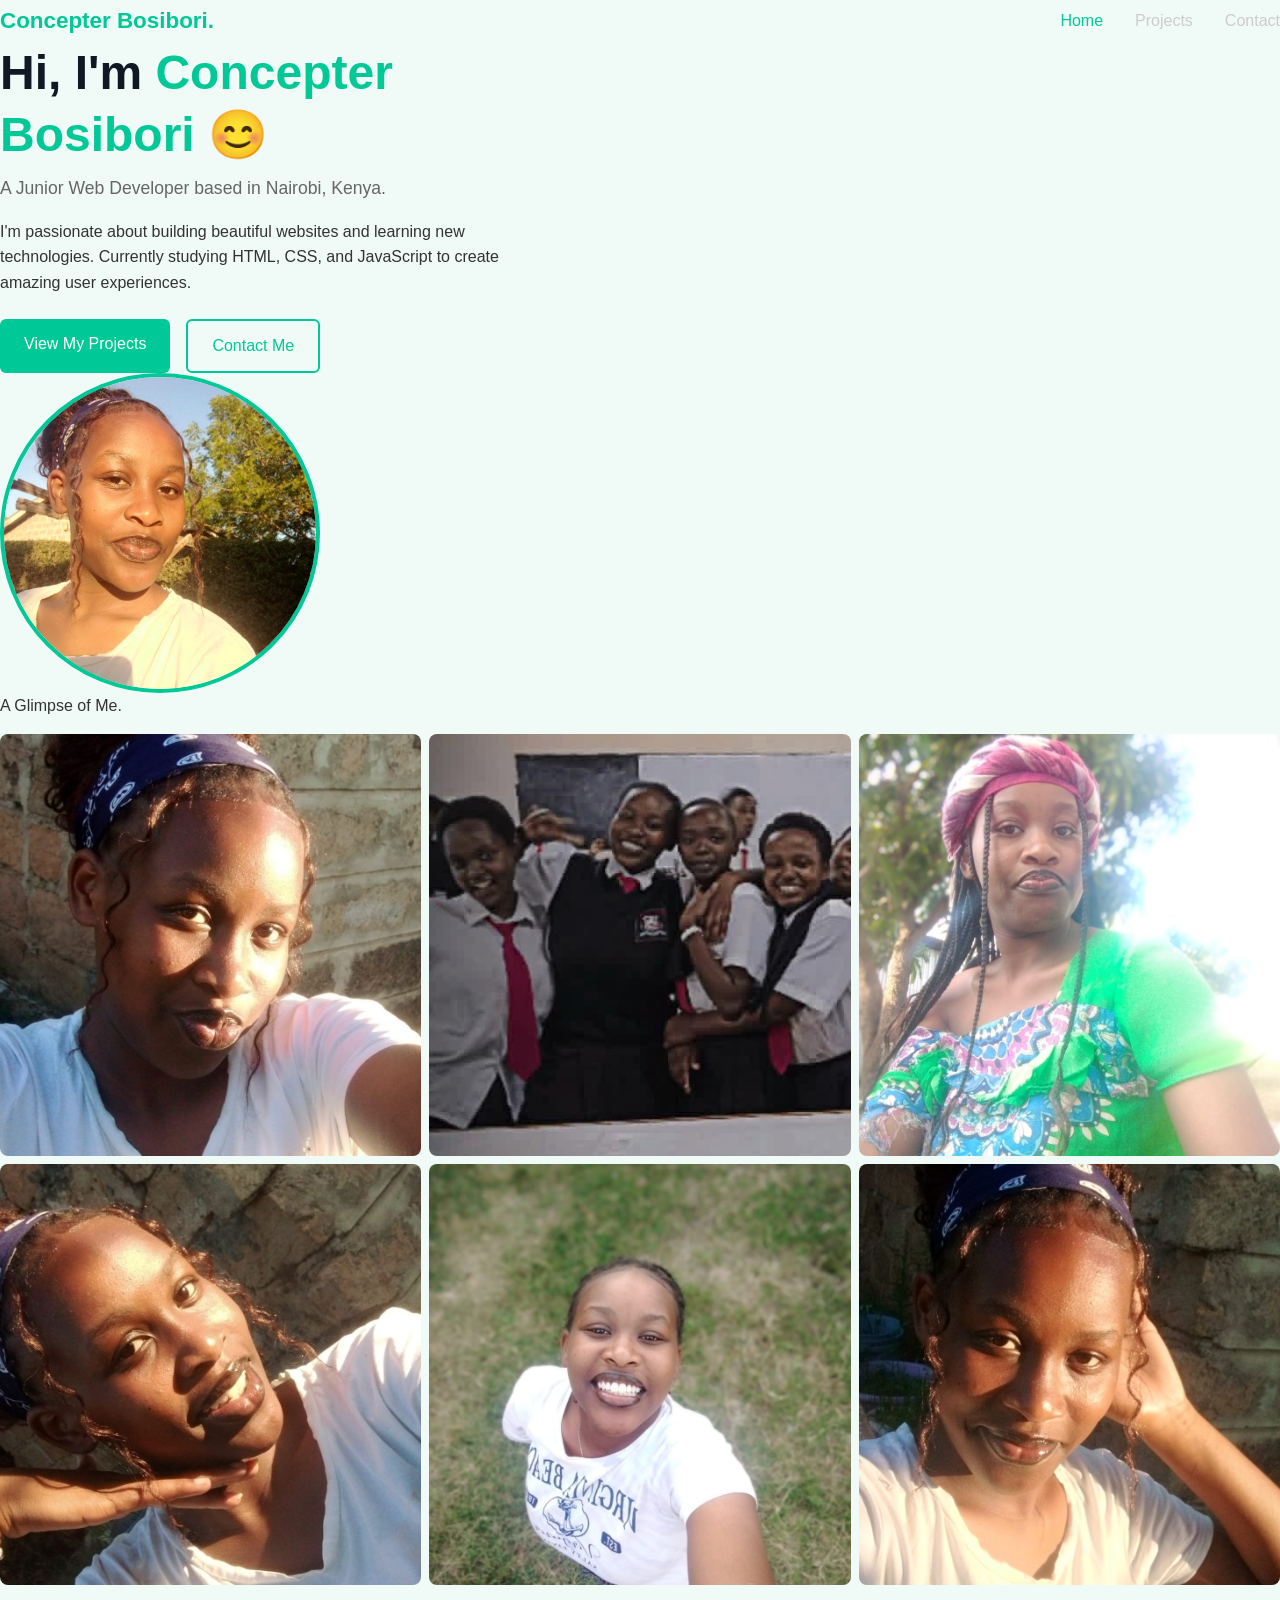
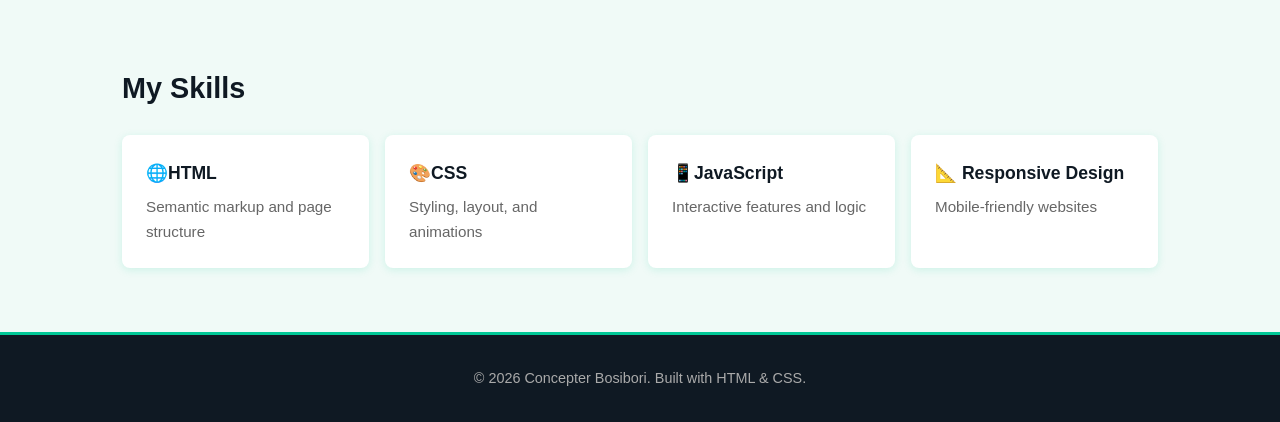
==== commit 3d7ed3b5: "Added: The lightbox styles for the images" ====
--- a/index.html
+++ b/index.html
@@ -80,6 +80,37 @@
       </div>
     </section>
 
+    <!--LightBox for Images-->
+    <div class="lightbox" id="photo1">
+      <a href="#">&times;</a>
+      <img src="Whatsapp/edgess.jpeg" alt="Connie Smiling">
+    </div>
+
+    <div class="lightbox" id="photo2">
+  <a href="#">&times;</a>
+  <img src="Whatsapp/friends.jpeg" alt="Connie at school with friends">
+</div>
+ 
+<div class="lightbox" id="photo3">
+  <a href="#">&times;</a>
+  <img src="Whatsapp/coast.jpeg" alt="Connie Outdoors">
+</div>
+ 
+<div class="lightbox" id="photo4">
+  <a href="#">&times;</a>
+  <img src="Whatsapp/sunkissed.jpeg" alt="Connie sunkissed">
+</div>
+ 
+<div class="lightbox" id="photo5">
+  <a href="#">&times;</a>
+  <img src="Whatsapp/toobright.jpeg" alt="Connie relaxing">
+</div>
+ 
+<div class="lightbox" id="photo6">
+  <a href="#">&times;</a>
+  <img src="Whatsapp/heragain.jpeg" alt="Connie feeling fulfilled">
+</div>
+
     <!-- SKILLS -->
     <section class="skills">
       <div class="section-container">
--- a/styles.css
+++ b/styles.css
@@ -257,6 +257,81 @@
   margin-bottom: 2rem;
 }
 
+
+/* Gallery grid */
+.gallery-grid {
+  display: grid;
+  grid-template-columns: repeat(3, 1fr);
+  gap: 8px;
+  margin: 1rem 0;
+}
+ 
+.gallery-grid figure {
+  margin: 0;
+  aspect-ratio: 1 / 1;
+  overflow: hidden;
+  border-radius: 8px;
+}
+ 
+.gallery-grid figure a {
+  display: block;
+  width: 100%;
+  height: 100%;
+}
+ 
+.gallery-grid img {
+  width: 100%;
+  height: 100%;
+  object-fit: cover;
+  display: block;
+  transition: transform 0.3s ease;
+}
+ 
+.gallery-grid img:hover {
+  transform: scale(1.05);
+}
+ 
+/* Lightbox — hidden by default */
+.lightbox {
+  display: none;
+  position: fixed;
+  inset: 0;
+  background: rgba(0, 0, 0, 0.85);
+  justify-content: center;
+  align-items: center;
+  z-index: 99;
+}
+ 
+/* Shown when its id matches the URL hash */
+.lightbox:target {
+  display: flex;
+}
+ 
+.lightbox img {
+  max-width: 88vw;
+  max-height: 80vh;
+  border-radius: 8px;
+  object-fit: contain;
+}
+ 
+/* Close button */
+.lightbox a {
+  position: absolute;
+  top: 1rem;
+  right: 1.5rem;
+  color: white;
+  font-size: 2rem;
+  text-decoration: none;
+}
+ 
+/* Responsive — 2 columns on small screens */
+@media (max-width: 500px) {
+  .gallery-grid {
+    grid-template-columns: repeat(2, 1fr);
+  }
+}
+
+
 /* ============================================
    SKILLS
    ============================================ */
